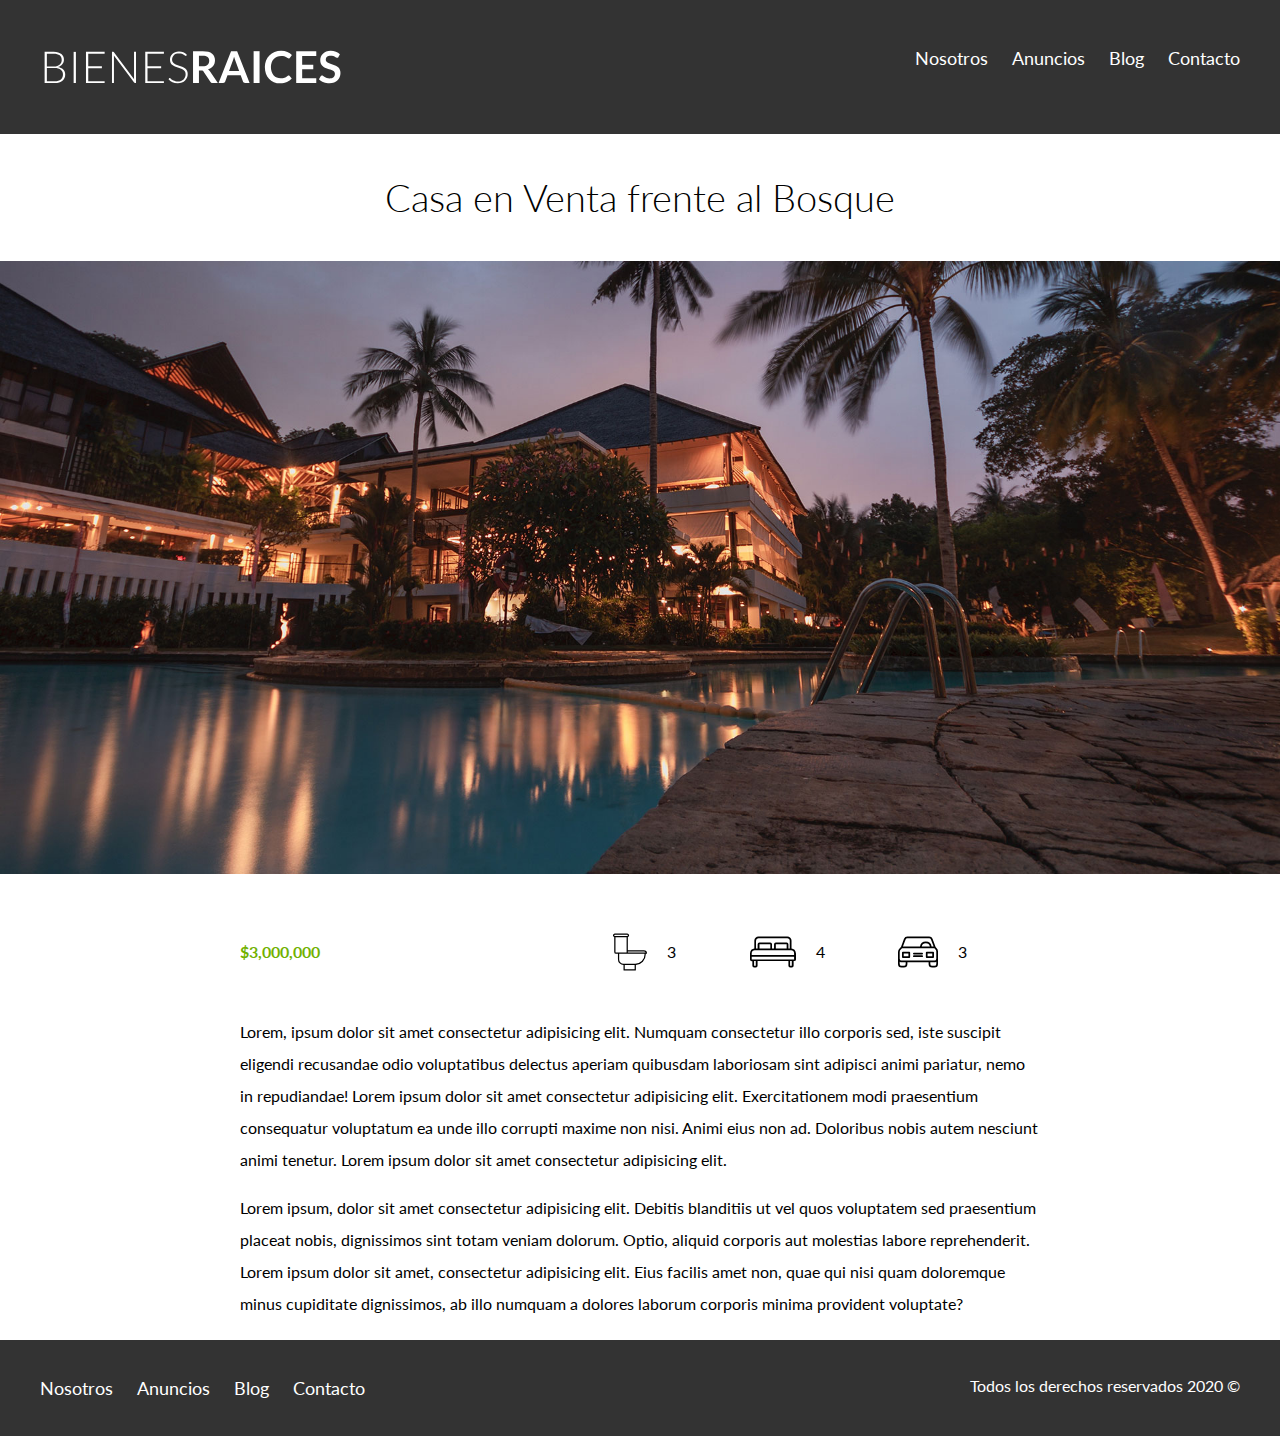
==== anuncio.html @ fc24ec7f "first commit" ====
<!DOCTYPE html>
<html lang="en">
<head>
  <meta charset="UTF-8">
  <meta name="viewport" content="width=device-width, initial-scale=1.0">
  <title>Bienes Raíces</title>
  <link href="https://fonts.googleapis.com/css2?family=Lato:wght@300;400;700;900&display=swap" rel="stylesheet">
  <link rel="stylesheet" href="css/normalize.css">
  <link rel="stylesheet" href="css/styles.css">
</head>
<body>

  <header class="site-header">
    <div class="contenedor contenido-header">
      <div class="barra">
        <a href="/">
          <img src="img/logo.svg" alt="Logotipo de Bienes Raíces">
        </a>    
        <nav class="navegacion">
          <a href="nosotros.html">Nosotros</a>
          <a href="anuncios.html">Anuncios</a>
          <a href="blog.html">Blog</a>
          <a href="contacto.html">Contacto</a>
        </nav>
      </div>
    </div>
  </header>

  <h1 class="fw-300 centrar-texto">Casa en Venta frente al Bosque</h1>
  <img src="img/destacada.jpg" alt="Imagen Anuncio">

  <main class="contenedor seccion contenido-centrado">
    <div class="resumen-propiedad">
      <p class="precio">$3,000,000  </p>
      <ul class="iconos-caracteristicas">
        <li>
          <img src="/img/icono_wc.svg" alt="">
          <p>3</p>
        </li>
        <li>
          <img src="/img/icono_dormitorio.svg" alt="">
          <p>4</p>
        </li>
        <li>
          <img src="/img/icono_estacionamiento.svg" alt="">
          <p>3</p>
        </li>
      </ul>
    </div>
    <p>Lorem, ipsum dolor sit amet consectetur adipisicing elit. Numquam consectetur illo corporis sed, iste suscipit eligendi recusandae odio voluptatibus delectus aperiam quibusdam laboriosam sint adipisci animi pariatur, nemo in repudiandae! Lorem ipsum dolor sit amet consectetur adipisicing elit. Exercitationem modi praesentium consequatur voluptatum ea unde illo corrupti maxime non nisi. Animi eius non ad. Doloribus nobis autem nesciunt animi tenetur. Lorem ipsum dolor sit amet consectetur adipisicing elit.</p>
    <p>Lorem ipsum, dolor sit amet consectetur adipisicing elit. Debitis blanditiis ut vel quos voluptatem sed praesentium placeat nobis, dignissimos sint totam veniam dolorum. Optio, aliquid corporis aut molestias labore reprehenderit. Lorem ipsum dolor sit amet, consectetur adipisicing elit. Eius facilis amet non, quae qui nisi quam doloremque minus cupiditate dignissimos, ab illo numquam a dolores laborum corporis minima provident voluptate?</p>
  </main>
  
  <footer class="site-footer seccion">
    <div class="contenedor contenedor-footer">
      <nav class="navegacion">
        <a href="nosotros.html">Nosotros</a>
        <a href="anuncios.html">Anuncios</a>
        <a href="blog.html">Blog</a>
        <a href="contacto.html">Contacto</a>
      </nav>
      <p class="copyright">Todos los derechos reservados 2020 &copy</p>
    </div>

  </footer>

</body>
</html>
---- css/styles.css ----
html {
  box-sizing: border-box;
  font-size: 62.5%; /** Reset para REMS - 62.5% = 10px de 16px **/
}
*, *:before, *:after {
  box-sizing: inherit;
}

body {
  font-family: 'Lato', sans-serif;
  font-size: 1.6rem;
  line-height: 2;
}

/** Globales **/
img {
  max-width: 100%;
}

.contenedor {
  max-width: 120rem; /** = 1200 px **/
  margin: auto;
}

h1 {
  font-size: 3.8rem;
}

h2 {
  font-size: 3.4rem;
}

h3 {
  font-size: 3rem;
}

h4 {
  font-size: 2.6rem;
}

/* Utilidades */
.seccion {
  margin-top: 2rem;
  margin-bottom: 2rem;
}

.fw-300 {
  font-weight: 300;
}

.centrar-texto {
  text-align: center;
}

.d-block {
  display: block!important;
}

.contenido-centrado {
  max-width: 800px;
}

/** Botones **/
.boton {
  color: white;
  font-weight: 700;
  text-decoration: none;
  font-size: 1.8rem;
  padding: 1rem 3rem;
  margin-top: 3rem;
  display: inline-block;
  text-align: center;
  border: none;
}

.boton:hover{
  cursor: pointer;
}

.boton-amarillo {
  background-color: #E08709;
}

.boton-verde {
  background-color: #71B100;
}

/** Header **/
.site-header {
  background-color: #333333;
  padding: 1rem 0 3rem 0;
}

.site-header.inicio {
  background-image: url(../img/header.jpg);
  background-position: center center;
  background-size: cover;
  height: 100vh;
  min-height: 60rem;
}

.contenido-header {
  height: 100%;
  display: flex;
  flex-direction: column;
  justify-content: space-between;
}

.contenido-header h1 {
  color: white;
  padding-bottom: 2rem;
  max-width: 60rem;
  line-height: 2;
}

.barra{
  display: flex;
  justify-content: space-between;
  padding-top: 3rem;
}

/** Navegación **/
.navegacion a {
  color: white;
  text-decoration: none;
  font-size: 1.8rem; /** = 18px **/
  margin-right: 2rem;
}

.navegacion a:hover {
  color: #71B100;
}

.navegacion a:last-of-type {
  margin-right: 0;
}

/** Iconos nosotros **/
.iconos-nosotros {
  display: flex;
  justify-content: space-between;
}

.icono {
  flex-basis: calc(33.3% - 2rem);
  text-align: center;
}

.icono h3 {
  text-transform: uppercase;
}

/** Anuncios **/
.contenedor-anuncios {
  display: flex;
  justify-content: space-between;
  flex-wrap: wrap;
}

.anuncio {
  flex-grow: 0;
  flex-shrink: 0;
  flex-basis: calc(33.3% - 1rem);
  border: 1px solid #B5B5B5;
  background: #F5F5F5;
  margin-bottom: 2rem;
}

.contenido-anuncio {
  padding: 2rem;
}

.contenido-anuncio h3, 
.contenido-anuncio p  {
  margin: 0;
}

.precio {
  color: #71B100;
  font-weight: 700;
}

.iconos-caracteristicas {
  list-style: none;
  padding: 0;
  display: flex;
  justify-content: space-evenly;
  max-width: 500px;
  flex: 1;
}

.iconos-caracteristicas li{
  display: flex;
}

.iconos-caracteristicas li img {
  margin-right: 2rem;
}

.ver-todas {
  display: flex;
  justify-content: flex-end;
}

.imagen-contacto {
  background-image: url(../img/encuentra.jpg);
  background-position: center center;
  background-size: cover;
  height: 40rem;
  display:flex;
  align-items: center;
}

.contenido-contacto {
  flex: 1;
  color: white
}

.contenido-contacto p {
  font-size: 1.8rem;
}

/** seccion inferior **/
.seccion-inferior {
  display: flex;
  justify-content: space-between;
}

.seccion-inferior .blog {
  flex-basis: 60%;
}

.seccion-inferior .testimoniales {
  flex-basis: calc(40% - 2rem);
}

.entrada-blog {
  display: flex;
  justify-content: space-between;
  margin-bottom: 2rem;
}

.entrada-blog:last-of-type {
  margin-bottom: 0;
}

.entrada-blog .imagen {
  flex-basis: 40%;
}

.entrada-blog .texto-entrada {
  flex-basis: calc(60% - 3rem);
}

.texto-entrada h4{
  margin: 0;
  line-height: 1.4;
}

.texto-entrada a {
  text-decoration: none;
  color: black;
}

.texto-entrada h4::after {
  content: '';
  display: block;
  width: 15rem;
  height: .5rem;
  background-color: #71B100;
  margin-top: 1rem;
}

.texto-entrada span {
  color:#E08709
}

/** Testimoniales**/
.testimonial {
  background-color: #71B100;
  font-size: 2.4rem;
  padding: 2rem;
  color: white;
  border-radius: 2rem;
}

.testimonial p {
  text-align: right;
}

.testimonial blockquote::before {
  content:'';
  background-image: url(../img/comilla.svg);
  width: 4rem;
  height: 4rem;
  position: absolute;
  left: -2rem;
}

.testimonial blockquote {
  position: relative;
  padding-left: 5rem;
  font-weight: 300;
}

/** Footer **/
.site-footer {
  background-color: #333333;
  margin:0;
}

.contenedor-footer {
  padding: 3rem 0;
  display: flex;
  justify-content: space-between;
}

.copyright {
  margin:0;
  color: white;
}

/** INTERNAS **/

/** Nosotros **/
.contenido-nosotros {
  display: grid;
  grid-template-columns: repeat(2, 1fr); /* 50% 50%; */
  grid-column-gap: 2rem;
}

.texto-nosotros blockquote{
  font-weight: 900;
  font-size: 2rem;
  margin: 0;
  padding: 1rem 0 3rem 0;
}

/** Anuncio **/
.resumen-propiedad {
  display: flex;
  justify-content: space-between;
  align-items: center;
}

/** Contacto **/
.contacto p {
  font-size: 1.5rem;
  color: #4f4f4f;
  margin: 2rem 0 0 0;
}

legend {
  font-size: 2.4rem;
  color: #4f4f4f;
}

label {
  font-weight: 700;
  text-transform: uppercase;
  display: block;
}

input:not([type="submit"]),
textarea,
select {
  padding: 1rem;
  display: block;
  width: 100%;
  background-color: #b1b1b1;
  margin-bottom: 2rem;
  border: none;
  border-radius: 1rem;
}

input[type="radio"]{
  width: auto;
  margin: 0;
}

textarea {
  height: 20rem;
}

.forma-contacto {
  max-width: 30rem;
  display: flex;
  justify-content: space-between;
  align-items: center;
}
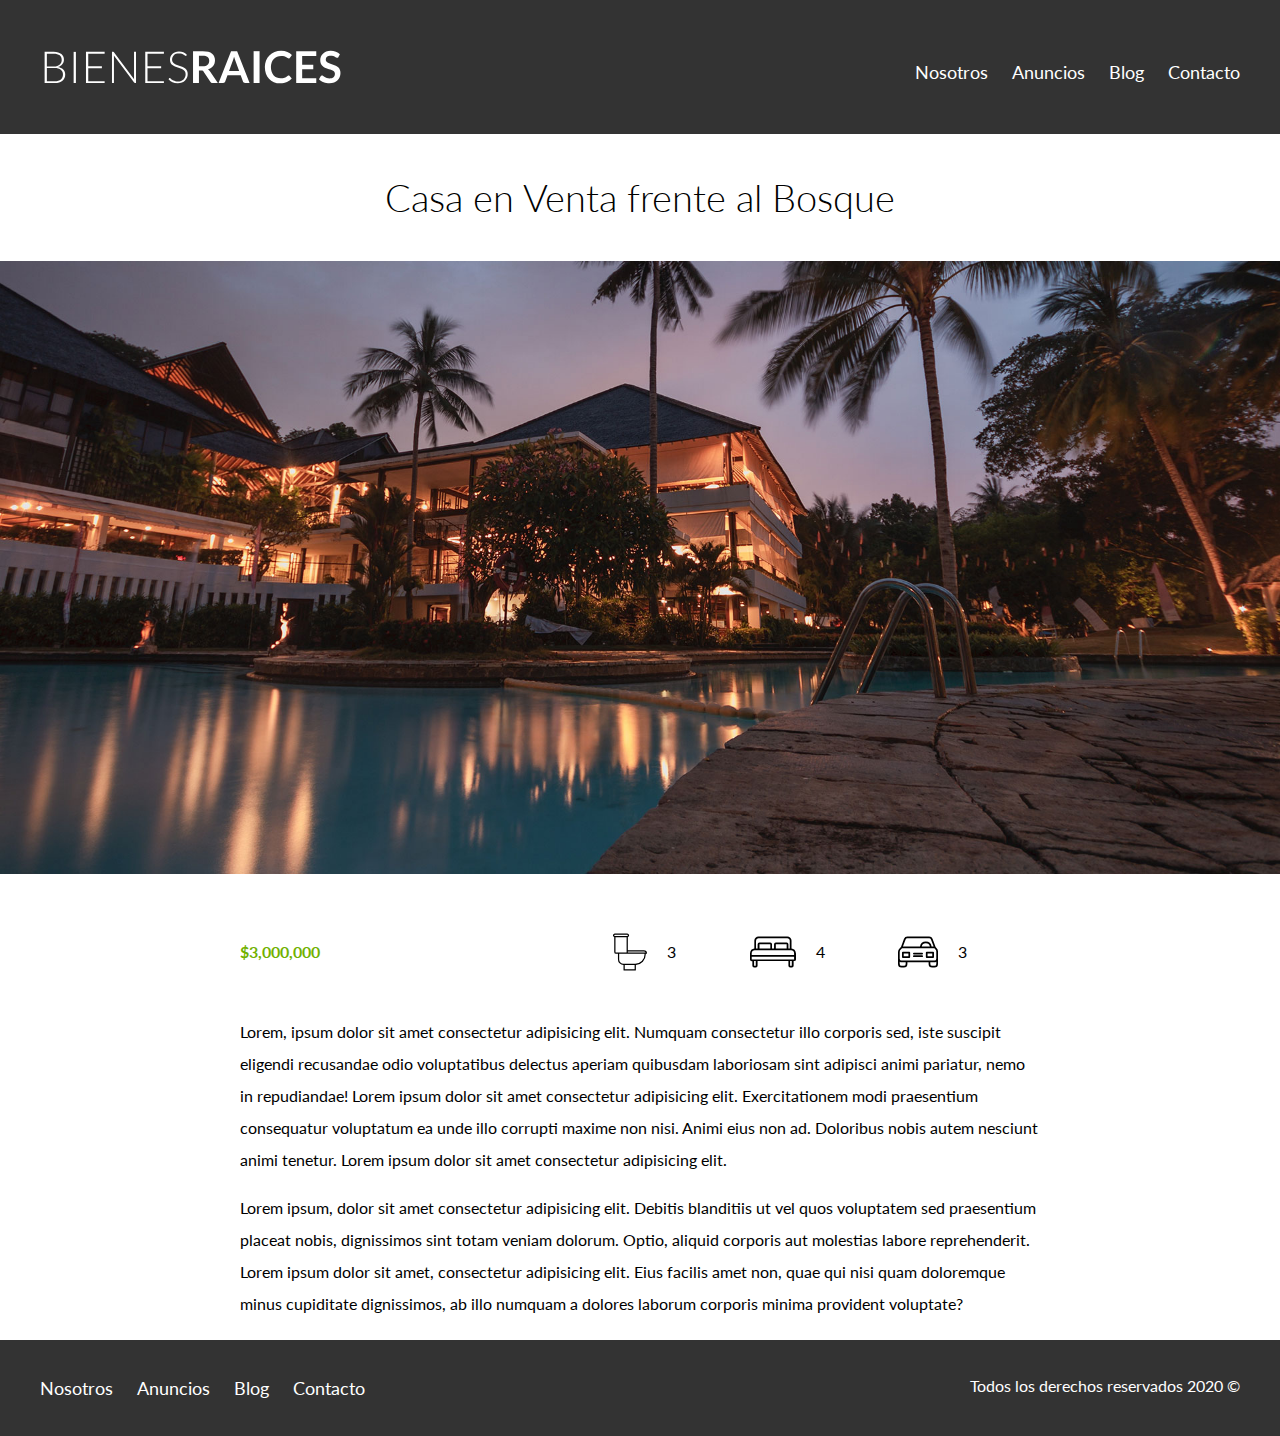
==== commit d7b728af: "ADD media queries for mobile design" ====
--- a/anuncio.html
+++ b/anuncio.html
@@ -16,7 +16,13 @@
         <a href="/">
           <img src="img/logo.svg" alt="Logotipo de Bienes Raíces">
         </a>    
-        <nav class="navegacion">
+        <div class="mobile-menu">
+          <a href="#navegacion">
+            <img src="img/barras.svg" alt="Icono menu">
+          </a>
+        </div>
+
+        <nav id="navegacion" class="navegacion">
           <a href="nosotros.html">Nosotros</a>
           <a href="anuncios.html">Anuncios</a>
           <a href="blog.html">Blog</a>
--- a/css/styles.css
+++ b/css/styles.css
@@ -18,6 +18,7 @@
 }
 
 .contenedor {
+  width: 95%;
   max-width: 120rem; /** = 1200 px **/
   margin: auto;
 }
@@ -71,6 +72,15 @@
   display: inline-block;
   text-align: center;
   border: none;
+  display: block;
+  flex: 0 0 100%;
+}
+
+@media (min-width: 768px) {
+  .boton {
+    display: inline-block;
+    flex: 0 0 auto;
+  }
 }
 
 .boton:hover{
@@ -104,6 +114,13 @@
   display: flex;
   flex-direction: column;
   justify-content: space-between;
+  text-align: center;
+}
+
+@media (min-width: 768px) {
+  .contenido-header {
+    text-align: left;
+  }
 }
 
 .contenido-header h1 {
@@ -114,36 +131,82 @@
 }
 
 .barra{
-  display: flex;
-  justify-content: space-between;
   padding-top: 3rem;
+}
+
+@media (min-width: 768px) {
+  .barra{
+    display: flex;
+    justify-content: space-between;
+    align-items: center;
+  }
 }
 
 /** Navegación **/
 .navegacion a {
   color: white;
   text-decoration: none;
-  font-size: 1.8rem; /** = 18px **/
-  margin-right: 2rem;
+  font-size: 2.2rem;
+  display: block;
+}
+
+@media (min-width: 768px) {
+  .navegacion a {
+    display: inline-block;
+    font-size: 1.8rem; /** = 18px **/
+    margin-right: 2rem;
+  }
+
+  .navegacion a:last-of-type {
+    margin-right: 0;
+  }
 }
 
 .navegacion a:hover {
   color: #71B100;
 }
 
-.navegacion a:last-of-type {
-  margin-right: 0;
+/* Mobile menu */
+.mobile-menu img{
+  width: 5rem;
+}
+
+@media (min-width: 768px) {
+  .mobile-menu {
+    display: none;
+  }
+}
+
+.navegacion:target {
+  display: block;
+}
+
+.navegacion {
+  display: none;
+}
+
+@media (min-width: 768px) {
+  .navegacion {
+    display: block;
+  }
 }
 
 /** Iconos nosotros **/
-.iconos-nosotros {
-  display: flex;
-  justify-content: space-between;
+@media (min-width: 768px) {
+  .iconos-nosotros {
+    display: flex;
+    justify-content: space-between;
+  }  
 }
 
 .icono {
-  flex-basis: calc(33.3% - 2rem);
   text-align: center;
+}
+
+@media (min-width: 768px) {
+  .icono {
+    flex-basis: calc(33.3% - 2rem);
+  }
 }
 
 .icono h3 {
@@ -151,19 +214,26 @@
 }
 
 /** Anuncios **/
-.contenedor-anuncios {
-  display: flex;
-  justify-content: space-between;
-  flex-wrap: wrap;
+@media (min-width: 768px) {
+  .contenedor-anuncios {
+    display: flex;
+    justify-content: space-between;
+    flex-wrap: wrap;
+  } 
 }
 
 .anuncio {
-  flex-grow: 0;
-  flex-shrink: 0;
-  flex-basis: calc(33.3% - 1rem);
   border: 1px solid #B5B5B5;
   background: #F5F5F5;
   margin-bottom: 2rem;
+}
+
+@media (min-width: 768px) {
+  .anuncio {
+    flex-grow: 0;
+    flex-shrink: 0;
+    flex-basis: calc(33.3% - 1rem);
+  }
 }
 
 .contenido-anuncio {
@@ -212,7 +282,7 @@
 }
 
 .contenido-contacto {
-  flex: 1;
+  flex: 0 0 95%;
   color: white
 }
 
@@ -221,35 +291,44 @@
 }
 
 /** seccion inferior **/
-.seccion-inferior {
-  display: flex;
-  justify-content: space-between;
-}
-
-.seccion-inferior .blog {
-  flex-basis: 60%;
-}
-
-.seccion-inferior .testimoniales {
-  flex-basis: calc(40% - 2rem);
+@media (min-width: 768px) {
+  .seccion-inferior {
+    display: flex;
+    justify-content: space-between;
+  }
+  
+  .seccion-inferior .blog {
+    flex-basis: 60%;
+  }
+  
+  .seccion-inferior .testimoniales {
+    flex-basis: calc(40% - 2rem);
+  }
 }
 
 .entrada-blog {
-  display: flex;
-  justify-content: space-between;
   margin-bottom: 2rem;
+}
+
+@media (min-width: 768px) {
+  .entrada-blog {
+    display: flex;
+    justify-content: space-between;
+  }
 }
 
 .entrada-blog:last-of-type {
   margin-bottom: 0;
 }
 
-.entrada-blog .imagen {
-  flex-basis: 40%;
-}
-
-.entrada-blog .texto-entrada {
-  flex-basis: calc(60% - 3rem);
+@media (min-width: 768px) {
+  .entrada-blog .imagen {
+    flex-basis: 40%;
+  }
+  
+  .entrada-blog .texto-entrada {
+    flex-basis: calc(60% - 3rem);
+  }
 }
 
 .texto-entrada h4{
@@ -311,8 +390,24 @@
 
 .contenedor-footer {
   padding: 3rem 0;
-  display: flex;
-  justify-content: space-between;
+  text-align: center;
+}
+
+@media (min-width: 768px) {
+  .contenedor-footer {
+    display: flex;
+    justify-content: space-between;
+  }
+}
+
+.site-footer nav {
+  display: none;
+}
+
+@media (min-width: 768px) {
+  .site-footer nav {
+    display: block;
+  }
 }
 
 .copyright {
@@ -323,10 +418,12 @@
 /** INTERNAS **/
 
 /** Nosotros **/
-.contenido-nosotros {
-  display: grid;
-  grid-template-columns: repeat(2, 1fr); /* 50% 50%; */
-  grid-column-gap: 2rem;
+@media (min-width: 768px) {
+  .contenido-nosotros {
+    display: grid;
+    grid-template-columns: repeat(2, 1fr); /* 50% 50%; */
+    grid-column-gap: 2rem;
+  }
 }
 
 .texto-nosotros blockquote{
